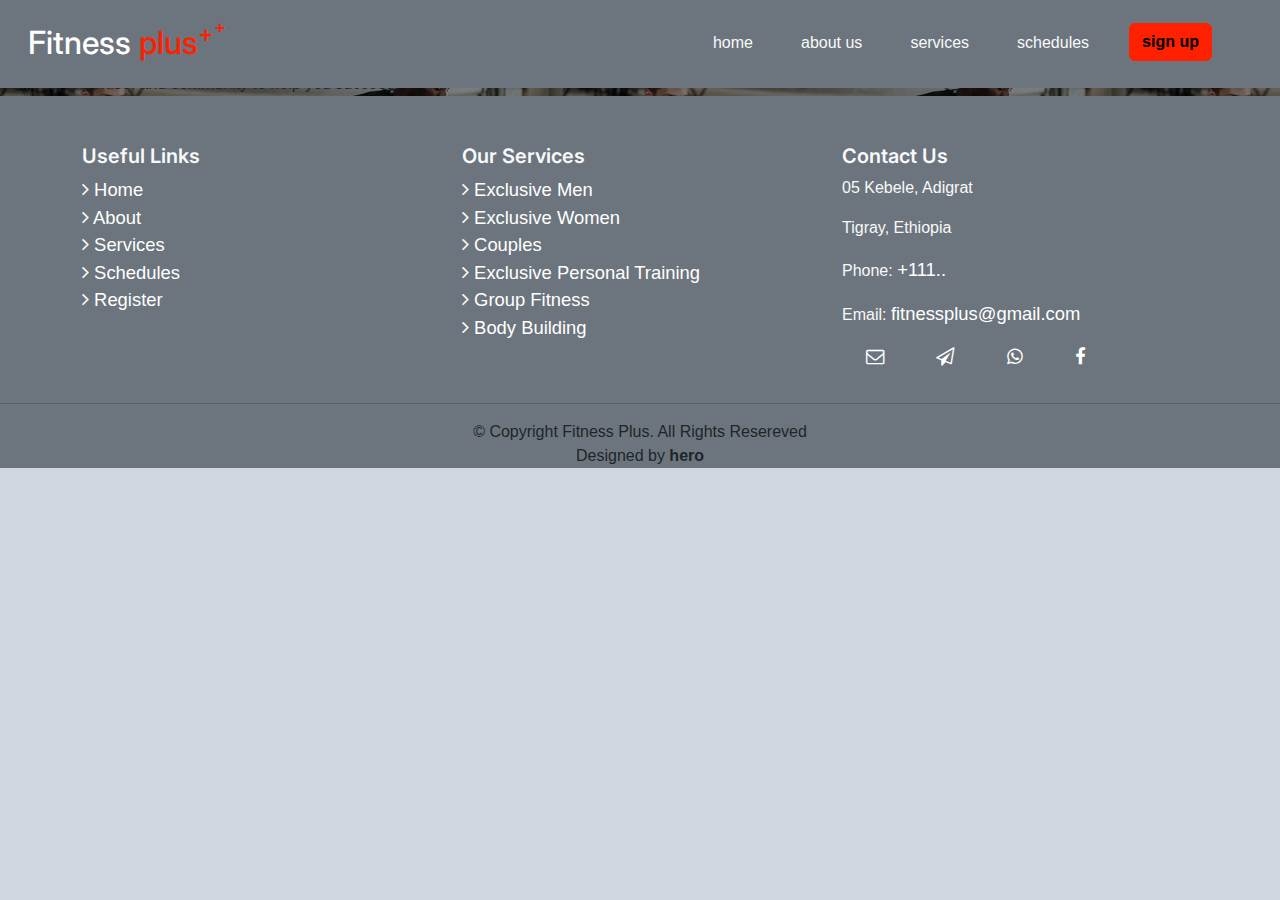
==== src/about.html @ 2de108ab "Update about.html" ====
<!DOCTYPE html>
<html>

<head>
    <meta charset="UTF-8">
    <meta name="viewport" content="width=device-width, intial-scale=1.0">
    <meta name="keyword" content="Fitness+ , Mekelle">
    <meta name="description" content="Fitness plus official website">
    <meta property="og:title" content="Fitness Plus" />
    <meta property="og:description" content="Fitness plus official website" />
    <meta property="og:image" content="images/meta-image.jpg" />
    <link rel="icon" type="image/png" href="images/icon.png">
    <link href="https://cdn.jsdelivr.net/npm/bootstrap@5.3.3/dist/css/bootstrap.min.css" rel="stylesheet"
        integrity="sha384-QWTKZyjpPEjISv5WaRU9OFeRpok6YctnYmDr5pNlyT2bRjXh0JMhjY6hW+ALEwIH" crossorigin="anonymous">
    <link rel="preconnect" href="https://fonts.googleapis.com">
    <link rel="preconnect" href="https://fonts.gstatic.com" crossorigin>
    <link
        href="https://fonts.googleapis.com/css2?family=Roboto:ital,wght@0,100;0,300;0,400;0,500;0,700;0,900;1,100;1,300;1,400;1,500;1,700;1,900&display=swap"
        rel="stylesheet">
    <link
        href="https://fonts.googleapis.com/css2?family=Poppins:ital,wght@0,100;0,200;0,300;0,400;0,500;0,600;0,700;0,800;0,900;1,100;1,200;1,300;1,400;1,500;1,600;1,700;1,800;1,900&family=Roboto:ital,wght@0,100;0,300;0,400;0,500;0,700;0,900;1,100;1,300;1,400;1,500;1,700;1,900&display=swap"
        rel="stylesheet">
    <link
        href="https://fonts.googleapis.com/css2?family=Inter:wght@100..900&family=Poppins:ital,wght@0,100;0,200;0,300;0,400;0,500;0,600;0,700;0,800;0,900;1,100;1,200;1,300;1,400;1,500;1,600;1,700;1,800;1,900&family=Roboto:ital,wght@0,100;0,300;0,400;0,500;0,700;0,900;1,100;1,300;1,400;1,500;1,700;1,900&display=swap"
        ssss rel="stylesheet">
    <link rel="stylesheet" href="https://cdnjs.cloudflare.com/ajax/libs/font-awesome/4.7.0/css/font-awesome.min.css">

    <link rel="stylesheet" href="css/index-style.css">
    <title>Fitness Plus/about page</title>
</head>

<body>
    <nav class="navbar  fixed-top navbar-expand-md bg-secondary align-items-center py-3">
        <div class="container-fluid">
            <h1 class="fitness px-3">
                <a class="navbar-brand fs-2 " href="">Fitness <span>plus<sup>+<sup>+</sup></sup></span></a>
            </h1>
            <button class="navbar-toggler" type="button" data-bs-toggle="collapse" data-bs-target="#navbarNav"
                aria-controls="navbarNav" aria-expanded="false" aria-label="Toggle navigation">
                <span class="navbar-toggler-icon"></span>
            </button>
            <div class="collapse navbar-collapse justify-content-end" id="navbarNav">
                <ul class="navbar-nav nav-underline  px-5">
                    <li class="nav-item px-2">
                        <a class="nav-link text-light " href="home.html">home</a>
                    </li>
                    <li class="nav-item px-2">
                        <a class="nav-link text-light" href="about.html">about us</a>
                    </li>
                    <li class="nav-item px-2">
                        <a class="nav-link text-light" href="services.html">services</a>
                    </li>
                    <li class="nav-item px-2">
                        <a class="nav-link text-light" href="schedules.html">schedules</a>
                    </li>
                    <li class="nav-item px-2">
                        <a class="btn btn-bd-primary fs-6" href="registration.html">sign up</a>
                    </li>
                </ul>
            </div>
        </div>

    </nav>
    <section id="background-about">
        <div id="about">
            <div id="head">ABOUT <span>US</span></div>
            <div id="head-discription">
                At <span>Fitness Plus,</span> we believe in empowering individuals to reach their fitness goals and
                unlock
                their full potential. Established with a passion for fitness and a commitment to excellence,
                our gym offers a welcoming and supportive environment for all fitness levels.
                Whether you're a seasoned athlete or just starting your fitness journey,
                we have the facilities, expertise, and community to help you succeed.
            </div>
        </div>
    </section>
     <footer class="footer bg-secondary">
        <div class="container text-light ">
            <div class="row">
                <div class="col-md-4">
                    <div class="foot mt-5">
                        <h5 class="fw-semibold">Useful Links</h5>
                        <ul class="list-unstyled">
                            <li><i class="fa fa-angle-right fs-5"></i><a href="home.html" class="footer-link"> Home</a>
                            </li>
                            <li><i class="fa fa-angle-right fs-5"></i><a href="about.html" class="footer-link">
                                    About</a></li>
                            <li><i class="fa fa-angle-right fs-5"></i><a href="services.html" class="footer-link">
                                    Services</a></li>
                            <li><i class="fa fa-angle-right fs-5"></i><a href="schedules.html" class="footer-link">
                                    Schedules</a></li>
                            <li><i class="fa fa-angle-right fs-5"></i><a href="registration.html" class="footer-link">
                                    Register</a></li>
                        </ul>
                    </div>
                </div>
                <div class="col-md-4">
                    <div class="foot mt-5">
                        <h5 class="fw-semibold">Our Services</h5>
                        <ul class="list-unstyled">
                            <li><i class="fa fa-angle-right fs-5"></i><a href="#" class="footer-link"> Exclusive Men</a>
                            </li>
                            <li><i class="fa fa-angle-right fs-5"></i><a href="#" class="footer-link"> Exclusive Women
                                </a></li>
                            <li><i class="fa fa-angle-right fs-5"></i><a href="#" class="footer-link"> Couples</a></li>
                            <li><i class="fa fa-angle-right fs-5"></i><a href="#" class="footer-link"> Exclusive
                                    Personal Training</a></li>
                            <li><i class="fa fa-angle-right fs-5"></i><a href="#" class="footer-link"> Group Fitness</a>
                            </li>
                            <li><i class="fa fa-angle-right fs-5"></i><a href="#" class="footer-link"> Body Building</a>
                            </li>

                        </ul>
                    </div>
                </div>
                <div class="col-md-4">
                    <div class="foot mt-5">
                        <h5 class="fw-semibold">Contact Us</h5>
                        <p>05 Kebele, Adigrat</p>
                        <p>Tigray, Ethiopia</p>
                        <p>Phone: <a href="#" class="footer-link">+111..</a></p>
                        <p>Email: <a href="mailto:fitnessplus@gmail.com" class="footer-link">fitnessplus@gmail.com</a>
                        </p>
                        <p>
                            <a href="mailto:fitnessplus@gmail.com" class="footer-link mx-4"><i
                                    class="fa fa-envelope-o"></i></a>
                            <a href="#" class="footer-link mx-4"><i class="fa fa-paper-plane-o"></i></a>
                            <a href="#" class="footer-link mx-4"><i class="fa fa-whatsapp"></i></a>
                            <a href="#" class="footer-link mx-4"><i class="fa fa-facebook-f"></i></a>
                        </p>
                    </div>
                </div>
            </div>
        </div>
        <hr>
        <div class="container-fluid">
            <div class="row">
                <div class="col-md-12 text-center">
                    <div id="copyright">&copy; Copyright Fitness Plus. All Rights Resereved
                    </div>
                    <div id="designer">Designed by <a href="mailto:heroxx09@gmail.com"
                            class="text-decoration-none text-dark fw-semibold">hero</a></div>
                </div>
            </div>
        </div>
    </footer>


    <script src="https://cdn.jsdelivr.net/npm/bootstrap@5.3.3/dist/js/bootstrap.bundle.min.js"
        integrity="sha384-YvpcrYf0tY3lHB60NNkmXc5s9fDVZLESaAA55NDzOxhy9GkcIdslK1eN7N6jIeHz" crossorigin="anonymous">

        </script>
</body>

</html>
---- src/css/index-style.css ----
:root {
    --bs-primary: #d1d7e0;
    --bs-secondary: #bac3d1;
    --bs-third: #a6aeba;
    --span-color: #ff2000;
    --font-color: #fff;
    --fourth-color: #999;
    --bs-font-sans-serif: "poppin", sans-serif;
}

body {
    background-color: var(--bs-primary);
}

h1,
h2,
h3,
h4,
h5,
h6,
.font-primary {
    font-family: "inter", sans-serif;
}

#background-1 {
    background-image: linear-gradient(rgba(0, 0, 0, 0.5), rgba(0, 0, 0, 0.5)), url("../images/background-1.jpg");
}

#background-2 {
    background-image: linear-gradient(rgba(0, 0, 0, 0.5), rgba(0, 0, 0, 0.5)), url("../images/background-2.jpg");
    background-color: rgba(0, 0, 0, 0.5);

}

#background-about {
    background-image: linear-gradient(rgba(0, 0, 0, 0.5), rgba(0, 0, 0, 0.5)), url("../images/about.jpg");
    background-color: rgba(0, 0, 0, 0.5);
}

.bg-image {
    background-blend-mode: darken;
    background-position: center;
    background-attachment: scroll;
    background-size: cover;
    background-repeat: no-repeat;
    min-height: 100vh;
}

.fitness a {
    color: var(--font-color);
}

.fitness a span {
    color: var(--span-color);
}

.btn-bd-primary {
    --bs-btn-font-weight: 600;
    --bs-btn-color: var(--bs-black);
    --bs-btn-bg: var(--span-color);
    --bs-btn-border-color: var(--span-color);
    --bs-btn-hover-color: var(--bs-orange);
    --bs-btn-hover-bg: #{shade-color($bd-orange, 10%)};
    --bs-btn-hover-border-color: #{shade-color($bd-orange, 10%)};
    --bs-btn-focus-shadow-rgb: var(--span-color);
    --bs-btn-active-color: var(--bs-btn-hover-color);
    --bs-btn-active-bg: #{shade-color($bd-orange, 20%)};
    --bs-btn-active-border-color: #{shade-color($bd-orange, 20%)};
}

#hero {
    padding: 20% 0;
}

.gray span {
    color: var(--fourth-color);
}

.card {
    background-color: var(--bs-secondary);
}

.img-section {
    height: 400px;
    width: 310;
}

.section:hover {
    border: 2px solid var(--span-color);
    box-shadow: var(--bs-orange);
    cursor: pointer;
}

#believe {
    padding: 15% 0;
}

#believe span {
    color: var(--span-color);
}

.footer-link {
    color: var(--font-color);
    text-decoration: none;
    font-size: 1.15rem;
}

.footer-link:hover {
    color: var(--span-color);
}
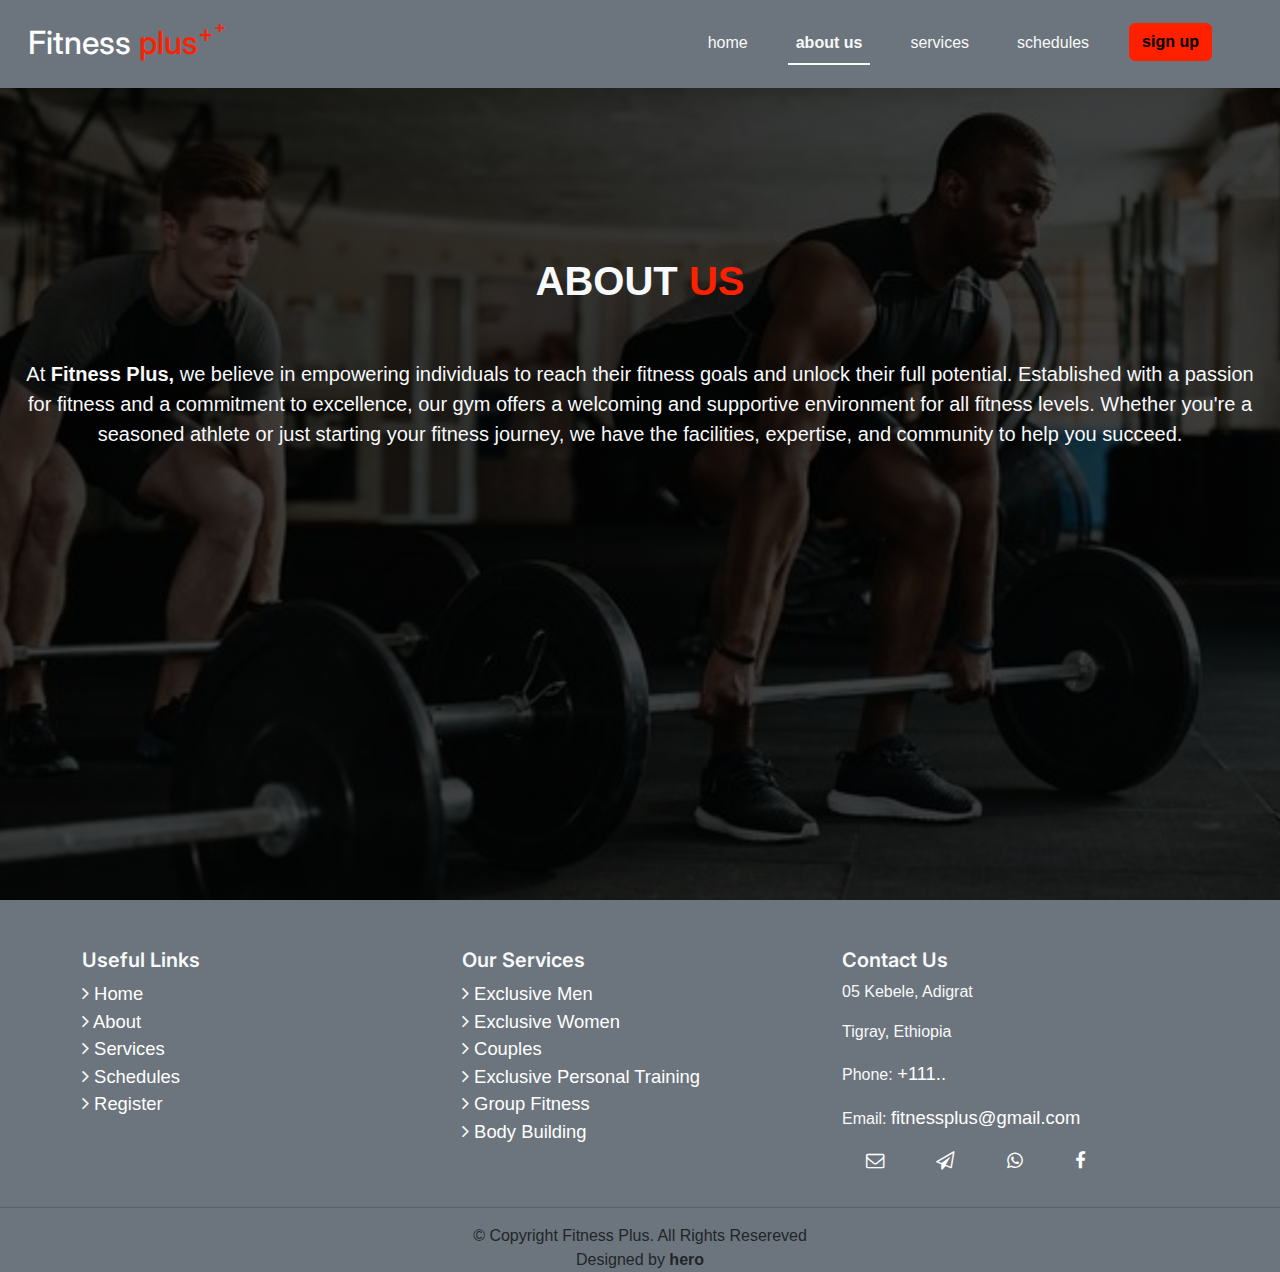
==== commit 3b8dcd30: "changing the links" ====
--- a/src/about.html
+++ b/src/about.html
@@ -33,7 +33,7 @@
     <nav class="navbar  fixed-top navbar-expand-md bg-secondary align-items-center py-3">
         <div class="container-fluid">
             <h1 class="fitness px-3">
-                <a class="navbar-brand fs-2 " href="">Fitness <span>plus<sup>+<sup>+</sup></sup></span></a>
+                <a class="navbar-brand fs-2 " href="index.html">Fitness <span>plus<sup>+<sup>+</sup></sup></span></a>
             </h1>
             <button class="navbar-toggler" type="button" data-bs-toggle="collapse" data-bs-target="#navbarNav"
                 aria-controls="navbarNav" aria-expanded="false" aria-label="Toggle navigation">
@@ -42,10 +42,10 @@
             <div class="collapse navbar-collapse justify-content-end" id="navbarNav">
                 <ul class="navbar-nav nav-underline  px-5">
                     <li class="nav-item px-2">
-                        <a class="nav-link text-light " href="home.html">home</a>
+                        <a class="nav-link text-light" href="home.html">home</a>
                     </li>
                     <li class="nav-item px-2">
-                        <a class="nav-link text-light" href="about.html">about us</a>
+                        <a class="nav-link active text-light" href="about.html">about us</a>
                     </li>
                     <li class="nav-item px-2">
                         <a class="nav-link text-light" href="services.html">services</a>
@@ -61,13 +61,12 @@
         </div>
 
     </nav>
-    <section id="background-about">
-        <div id="about">
-            <div id="head">ABOUT <span>US</span></div>
-            <div id="head-discription">
-                At <span>Fitness Plus,</span> we believe in empowering individuals to reach their fitness goals and
-                unlock
-                their full potential. Established with a passion for fitness and a commitment to excellence,
+    <section id="about-background" class="bg-image container-fluid">
+        <div class="text-center text-light">
+            <div class="fs-1 fw-bolder mb-5 about-head "> ABOUT <span >US</span></div>
+            <div class="fs-5 lh-base">
+                At<span class="fw-semibold"> Fitness Plus,</span> we believe in empowering individuals to reach their fitness goals and
+                unlock their full potential. Established with a passion for fitness and a commitment to excellence,
                 our gym offers a welcoming and supportive environment for all fitness levels.
                 Whether you're a seasoned athlete or just starting your fitness journey,
                 we have the facilities, expertise, and community to help you succeed.
--- a/src/css/index-style.css
+++ b/src/css/index-style.css
@@ -32,7 +32,7 @@
 
 }
 
-#background-about {
+#about-background {
     background-image: linear-gradient(rgba(0, 0, 0, 0.5), rgba(0, 0, 0, 0.5)), url("../images/about.jpg");
     background-color: rgba(0, 0, 0, 0.5);
 }
@@ -95,7 +95,7 @@
     padding: 15% 0;
 }
 
-#believe span {
+#believe>span, .about-head>span {
     color: var(--span-color);
 }
 
@@ -108,3 +108,7 @@
 .footer-link:hover {
     color: var(--span-color);
 }
+
+.about-head{
+    padding-top: 20%;
+}
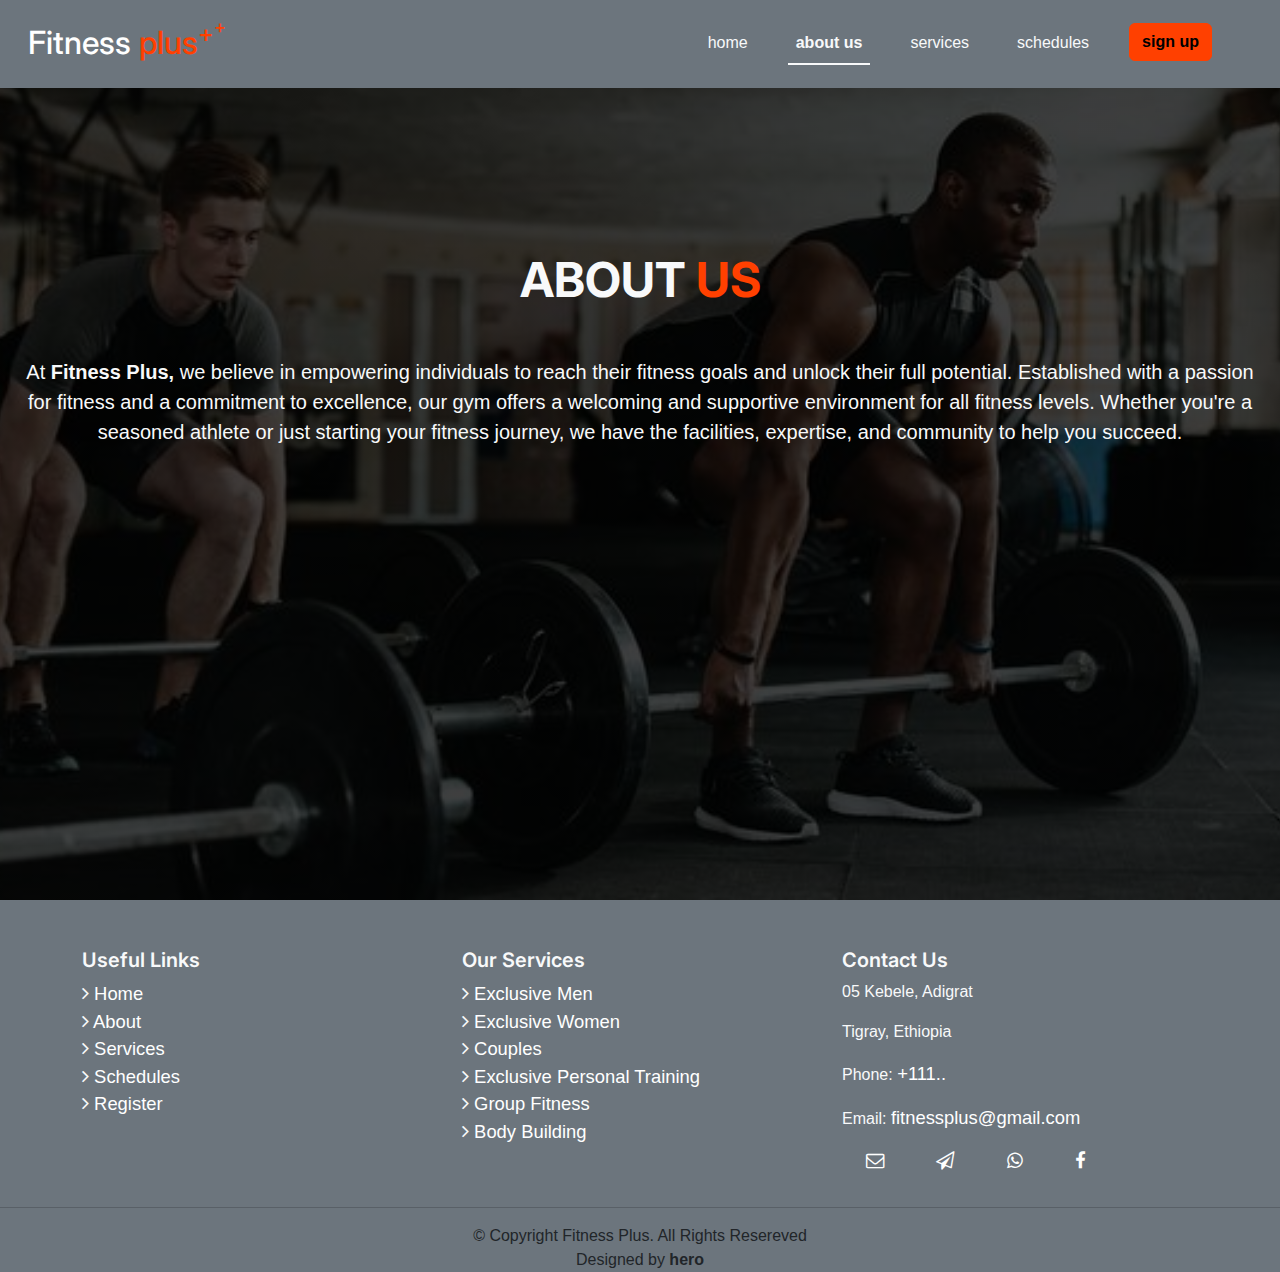
==== commit 9f3d6a8e: "changing schedule section" ====
--- a/src/about.html
+++ b/src/about.html
@@ -63,7 +63,7 @@
     </nav>
     <section id="about-background" class="bg-image container-fluid">
         <div class="text-center text-light">
-            <div class="fs-1 fw-bolder mb-5 about-head "> ABOUT <span >US</span></div>
+            <h1 class=" fw-bolder mb-5 about-head "> ABOUT <span >US</span></h1>
             <div class="fs-5 lh-base">
                 At<span class="fw-semibold"> Fitness Plus,</span> we believe in empowering individuals to reach their fitness goals and
                 unlock their full potential. Established with a passion for fitness and a commitment to excellence,
--- a/src/css/index-style.css
+++ b/src/css/index-style.css
@@ -2,7 +2,7 @@
     --bs-primary: #d1d7e0;
     --bs-secondary: #bac3d1;
     --bs-third: #a6aeba;
-    --span-color: #ff2000;
+    --span-color: #ff4000;
     --font-color: #fff;
     --fourth-color: #999;
     --bs-font-sans-serif: "poppin", sans-serif;
@@ -82,7 +82,7 @@
 
 .img-section {
     height: 400px;
-    width: 310;
+    width: 310px;
 }
 
 .section:hover {
@@ -95,7 +95,12 @@
     padding: 15% 0;
 }
 
-#believe>span, .about-head>span {
+#believe>span,
+.about-head>span,
+.home-head>span,
+.service-head>span,
+.schedule-head>span,
+.register-head>span {
     color: var(--span-color);
 }
 
@@ -109,6 +114,47 @@
     color: var(--span-color);
 }
 
-.about-head{
+.about-head {
     padding-top: 20%;
+    font-size: 3rem;
 }
+
+.home-head {
+    margin: 10% auto;
+    font-size: 5rem;
+}
+
+.gym-product {
+    height: 350px;
+    width: 150%;
+}
+
+.service-head,
+.schedule-head {
+    margin: 15% auto 5%;
+    font-size: 3rem;
+}
+
+.service-img {
+    width: 10%;
+    height: 10%;
+    margin-right: 5%;
+}
+
+.service-link {
+    color: var(--span-color);
+    text-decoration: none;
+}
+.register-head{
+    font-size: 2.5rem;
+    margin: 15% auto 2%;
+}
+.form{
+    width: 50%;
+}
+.form-control{
+    width: fit-content;
+}
+.input-group{
+    display: block;
+}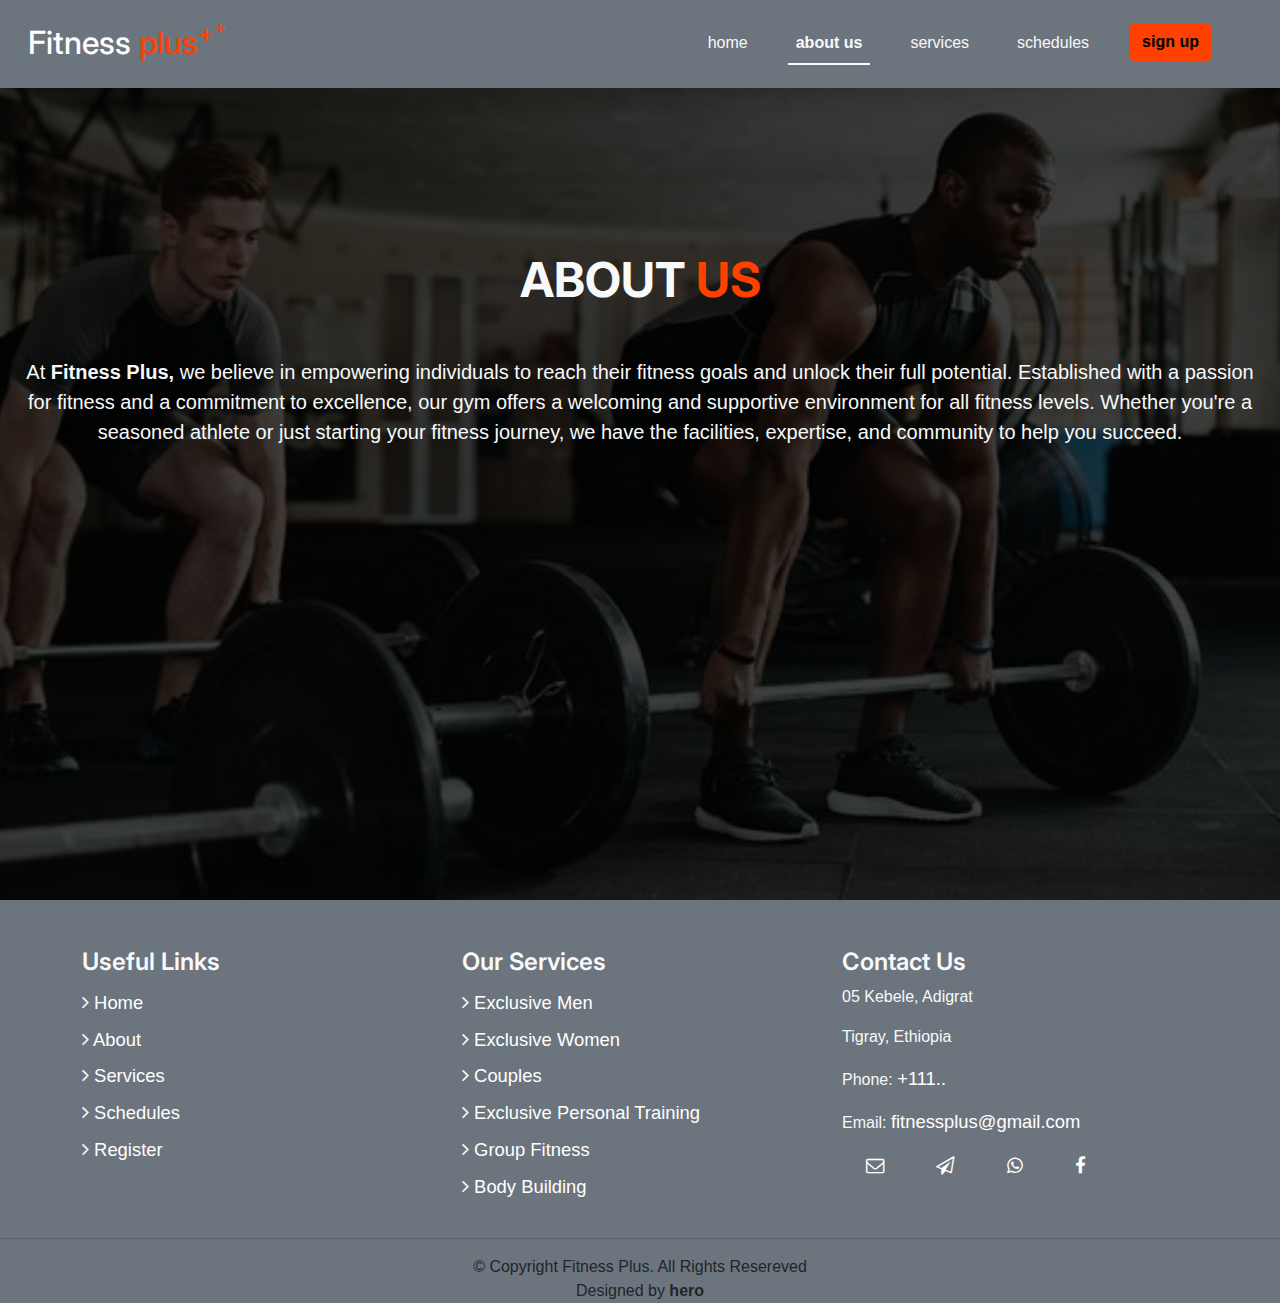
==== commit ab6e3063: "updated file" ====
--- a/src/about.html
+++ b/src/about.html
@@ -73,13 +73,13 @@
             </div>
         </div>
     </section>
-     <footer class="footer bg-secondary">
-        <div class="container text-light ">
+    <footer class="footer bg-secondary">
+        <div class="container text-light">
             <div class="row">
                 <div class="col-md-4">
                     <div class="foot mt-5">
-                        <h5 class="fw-semibold">Useful Links</h5>
-                        <ul class="list-unstyled">
+                        <h4 class="fw-semibold ">Useful Links</h4>
+                        <ul class="list-unstyled lh-lg">
                             <li><i class="fa fa-angle-right fs-5"></i><a href="home.html" class="footer-link"> Home</a>
                             </li>
                             <li><i class="fa fa-angle-right fs-5"></i><a href="about.html" class="footer-link">
@@ -95,8 +95,8 @@
                 </div>
                 <div class="col-md-4">
                     <div class="foot mt-5">
-                        <h5 class="fw-semibold">Our Services</h5>
-                        <ul class="list-unstyled">
+                        <h4 class="fw-semibold">Our Services</h4>
+                        <ul class="list-unstyled lh-lg">
                             <li><i class="fa fa-angle-right fs-5"></i><a href="#" class="footer-link"> Exclusive Men</a>
                             </li>
                             <li><i class="fa fa-angle-right fs-5"></i><a href="#" class="footer-link"> Exclusive Women
@@ -114,7 +114,7 @@
                 </div>
                 <div class="col-md-4">
                     <div class="foot mt-5">
-                        <h5 class="fw-semibold">Contact Us</h5>
+                        <h4 class="fw-semibold ">Contact Us</h4>
                         <p>05 Kebele, Adigrat</p>
                         <p>Tigray, Ethiopia</p>
                         <p>Phone: <a href="#" class="footer-link">+111..</a></p>
@@ -151,4 +151,4 @@
         </script>
 </body>
 
-</html>
+</html>--- a/src/css/index-style.css
+++ b/src/css/index-style.css
@@ -145,16 +145,21 @@
     color: var(--span-color);
     text-decoration: none;
 }
-.register-head{
-    font-size: 2.5rem;
-    margin: 15% auto 2%;
+
+.register-head span {
+    color: var(--span-color);
 }
-.form{
+
+form {
+    box-shadow: 0 0 10px var(--span-color);
     width: 50%;
+    height: auto;
+    margin: 5% 25%;
+    border-radius: 2%;
 }
-.form-control{
-    width: fit-content;
-}
-.input-group{
-    display: block;
+
+input,
+textarea {
+    width: 100%;
+    border: 1px solid var(--fourth-color);
 }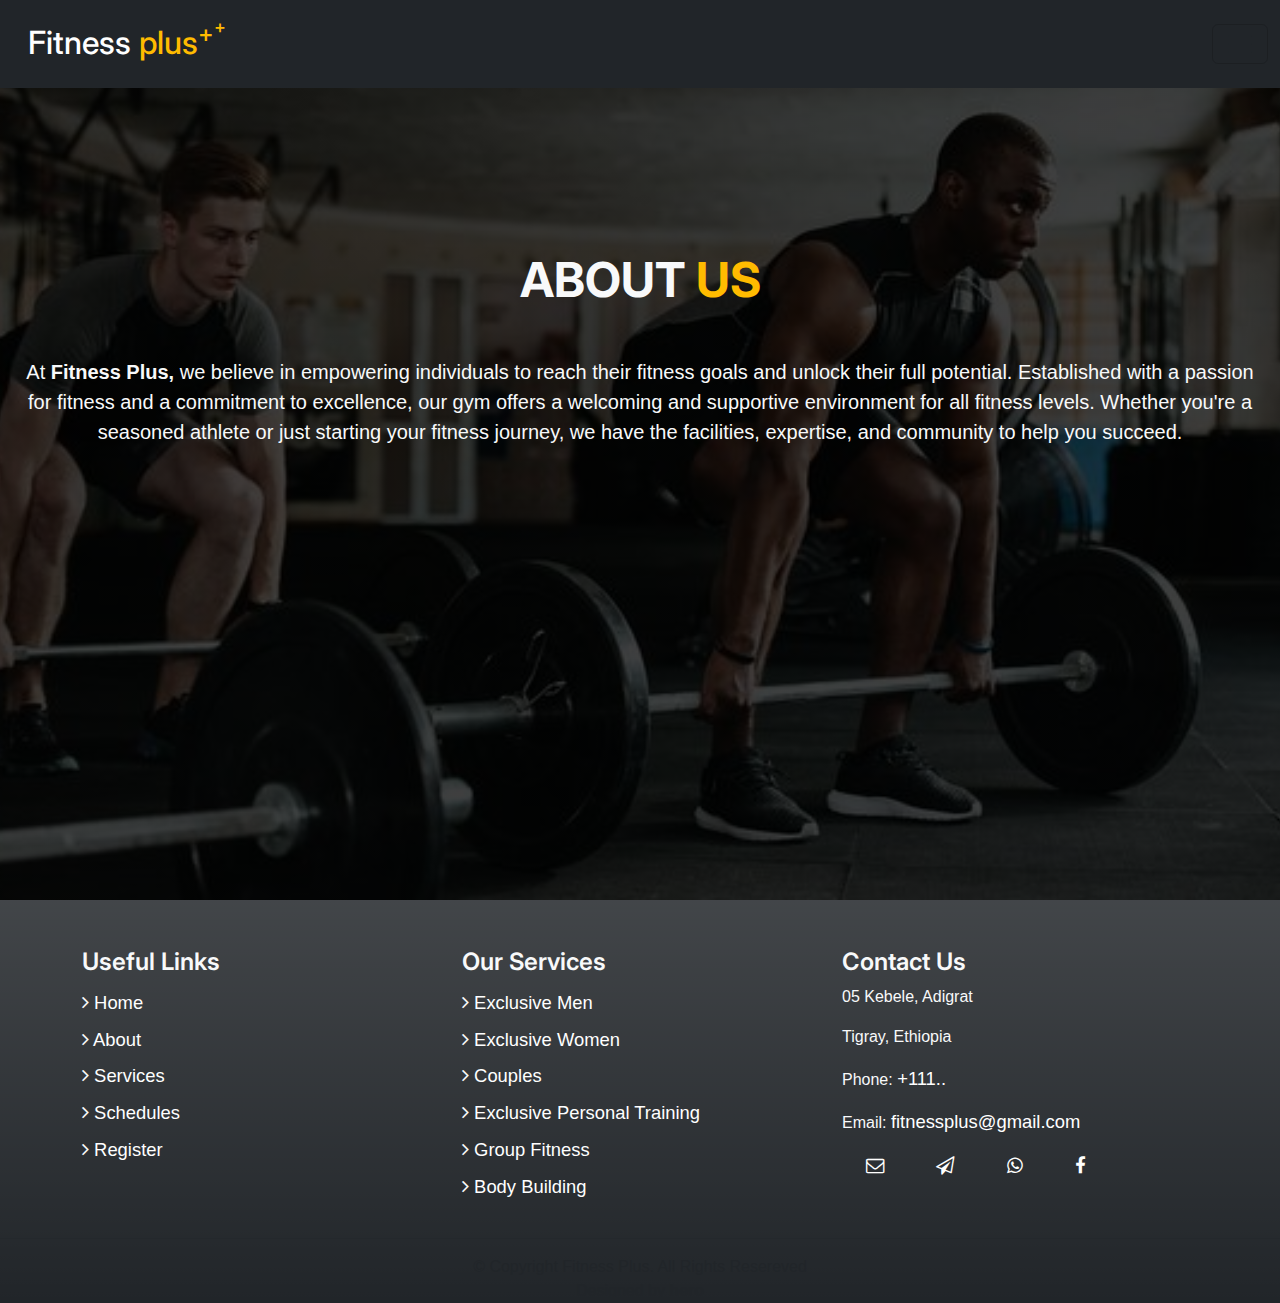
==== commit 5faaa024: "Update about.html" ====
--- a/src/about.html
+++ b/src/about.html
@@ -30,7 +30,7 @@
 </head>
 
 <body>
-    <nav class="navbar  fixed-top navbar-expand-md bg-secondary align-items-center py-3">
+    <nav class="navbar  fixed-top navbar-expand-mdbg-gradient bg-dark align-items-center py-3">
         <div class="container-fluid">
             <h1 class="fitness px-3">
                 <a class="navbar-brand fs-2 " href="index.html">Fitness <span>plus<sup>+<sup>+</sup></sup></span></a>
@@ -73,7 +73,7 @@
             </div>
         </div>
     </section>
-    <footer class="footer bg-secondary">
+    <footer class="footer bg-gradient bg-dark">
         <div class="container text-light">
             <div class="row">
                 <div class="col-md-4">
@@ -151,4 +151,4 @@
         </script>
 </body>
 
-</html>+</html>
--- a/src/css/index-style.css
+++ b/src/css/index-style.css
@@ -1,8 +1,8 @@
 :root {
-    --bs-primary: #d1d7e0;
+    --bs-primary: #1a1624;
     --bs-secondary: #bac3d1;
     --bs-third: #a6aeba;
-    --span-color: #ff4000;
+    --span-color: #ffbb00;
     --font-color: #fff;
     --fourth-color: #999;
     --bs-font-sans-serif: "poppin", sans-serif;
@@ -162,4 +162,4 @@
 textarea {
     width: 100%;
     border: 1px solid var(--fourth-color);
-}+}
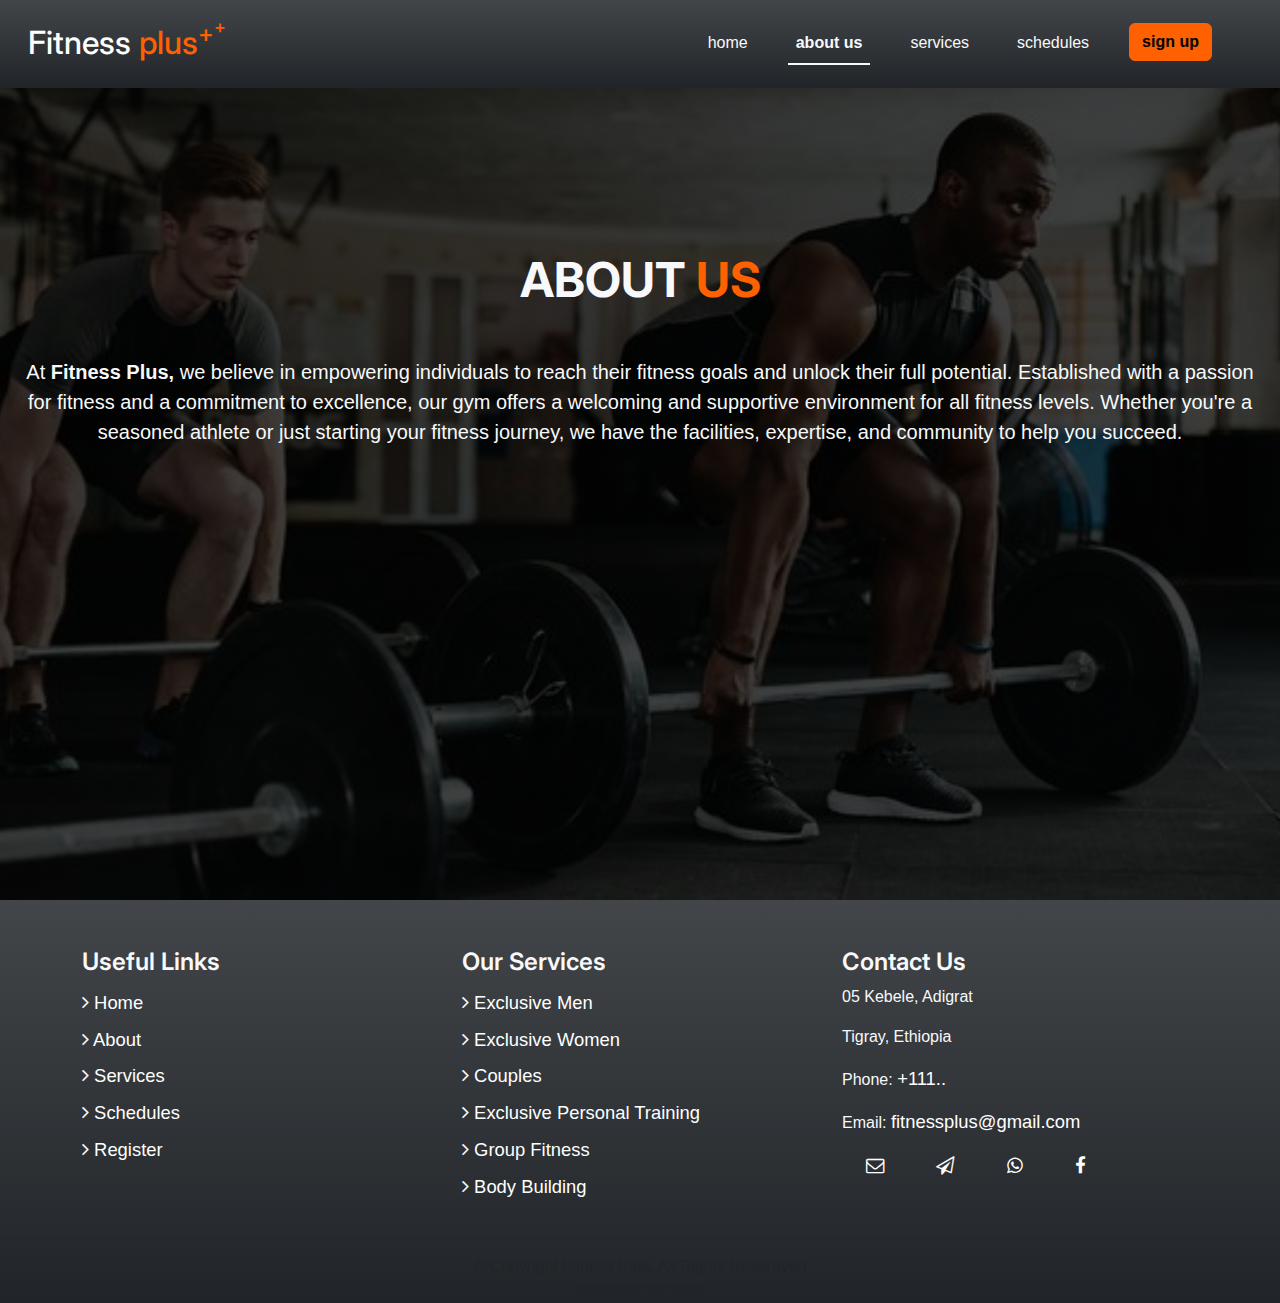
==== commit 8d6a1c98: "Update about.html" ====
--- a/src/about.html
+++ b/src/about.html
@@ -30,7 +30,7 @@
 </head>
 
 <body>
-    <nav class="navbar  fixed-top navbar-expand-mdbg-gradient bg-dark align-items-center py-3">
+    <nav class="navbar  fixed-top navbar-expand-md bg-gradient bg-dark align-items-center py-3">
         <div class="container-fluid">
             <h1 class="fitness px-3">
                 <a class="navbar-brand fs-2 " href="index.html">Fitness <span>plus<sup>+<sup>+</sup></sup></span></a>
--- a/src/css/index-style.css
+++ b/src/css/index-style.css
@@ -2,7 +2,7 @@
     --bs-primary: #1a1624;
     --bs-secondary: #bac3d1;
     --bs-third: #a6aeba;
-    --span-color: #ffbb00;
+    --span-color: #ff6000;
     --font-color: #fff;
     --fourth-color: #999;
     --bs-font-sans-serif: "poppin", sans-serif;
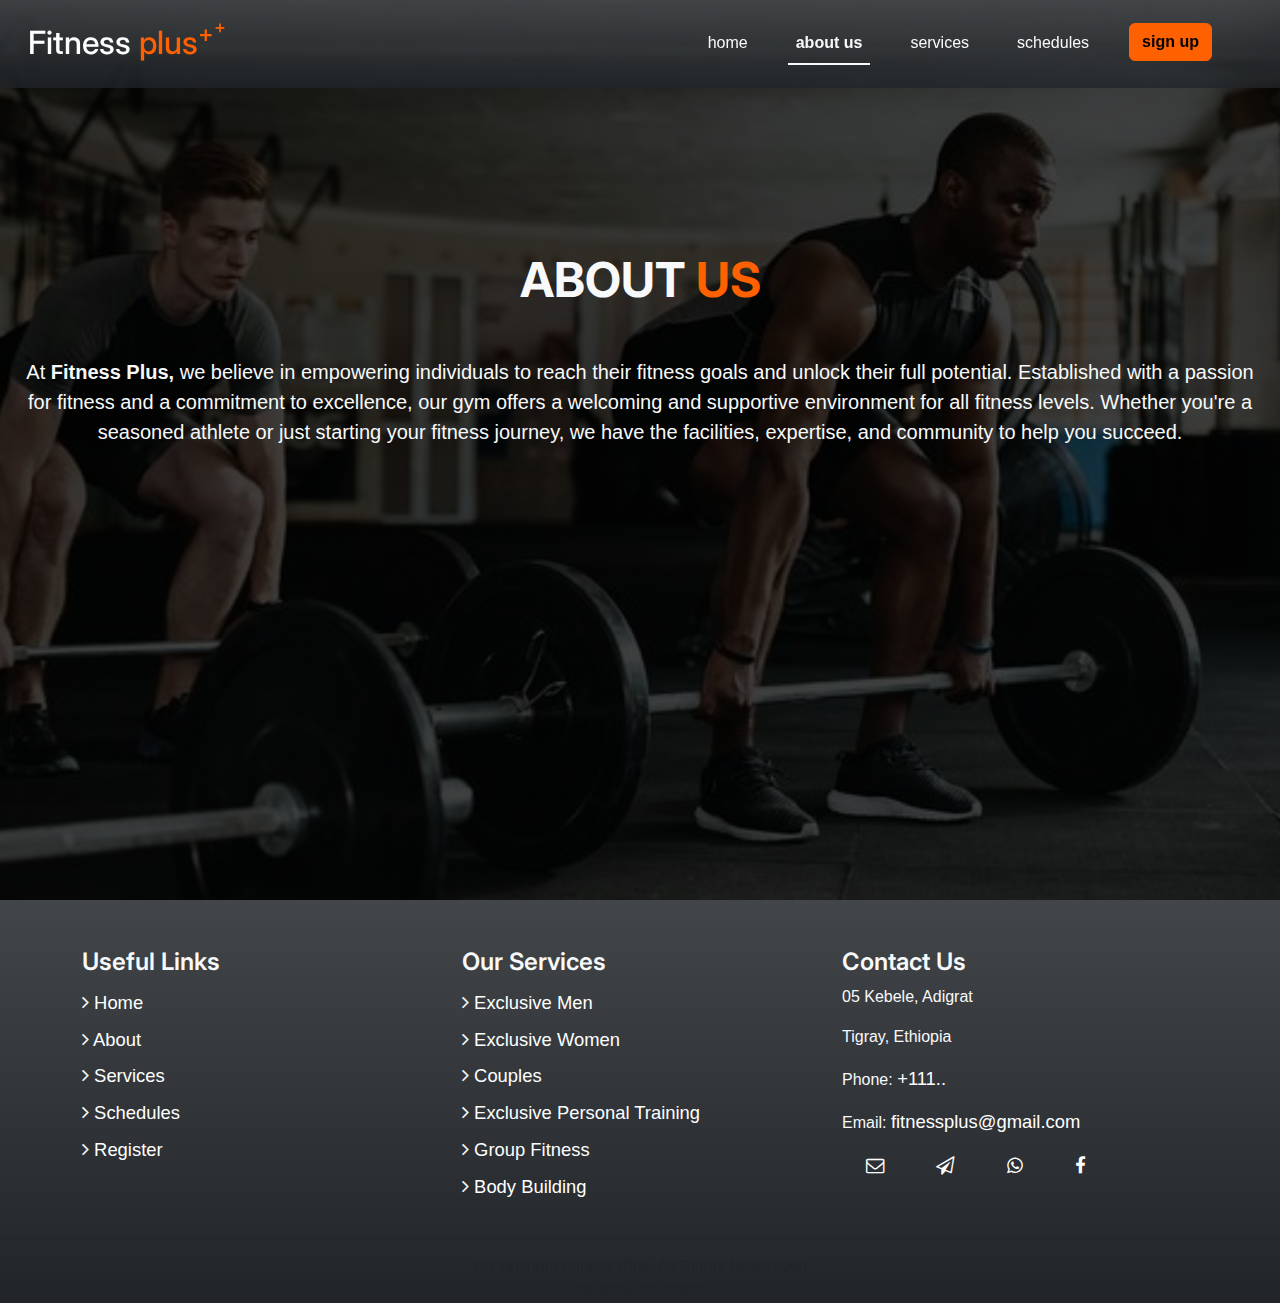
==== commit 1a623487: "Update about.html" ====
--- a/src/about.html
+++ b/src/about.html
@@ -30,7 +30,7 @@
 </head>
 
 <body>
-    <nav class="navbar  fixed-top navbar-expand-md bg-gradient bg-dark align-items-center py-3">
+    <nav class="navbar  fixed-top navbar-expand-md bg-gradient bg-dark bg-opacity-75 align-items-center py-3">
         <div class="container-fluid">
             <h1 class="fitness px-3">
                 <a class="navbar-brand fs-2 " href="index.html">Fitness <span>plus<sup>+<sup>+</sup></sup></span></a>
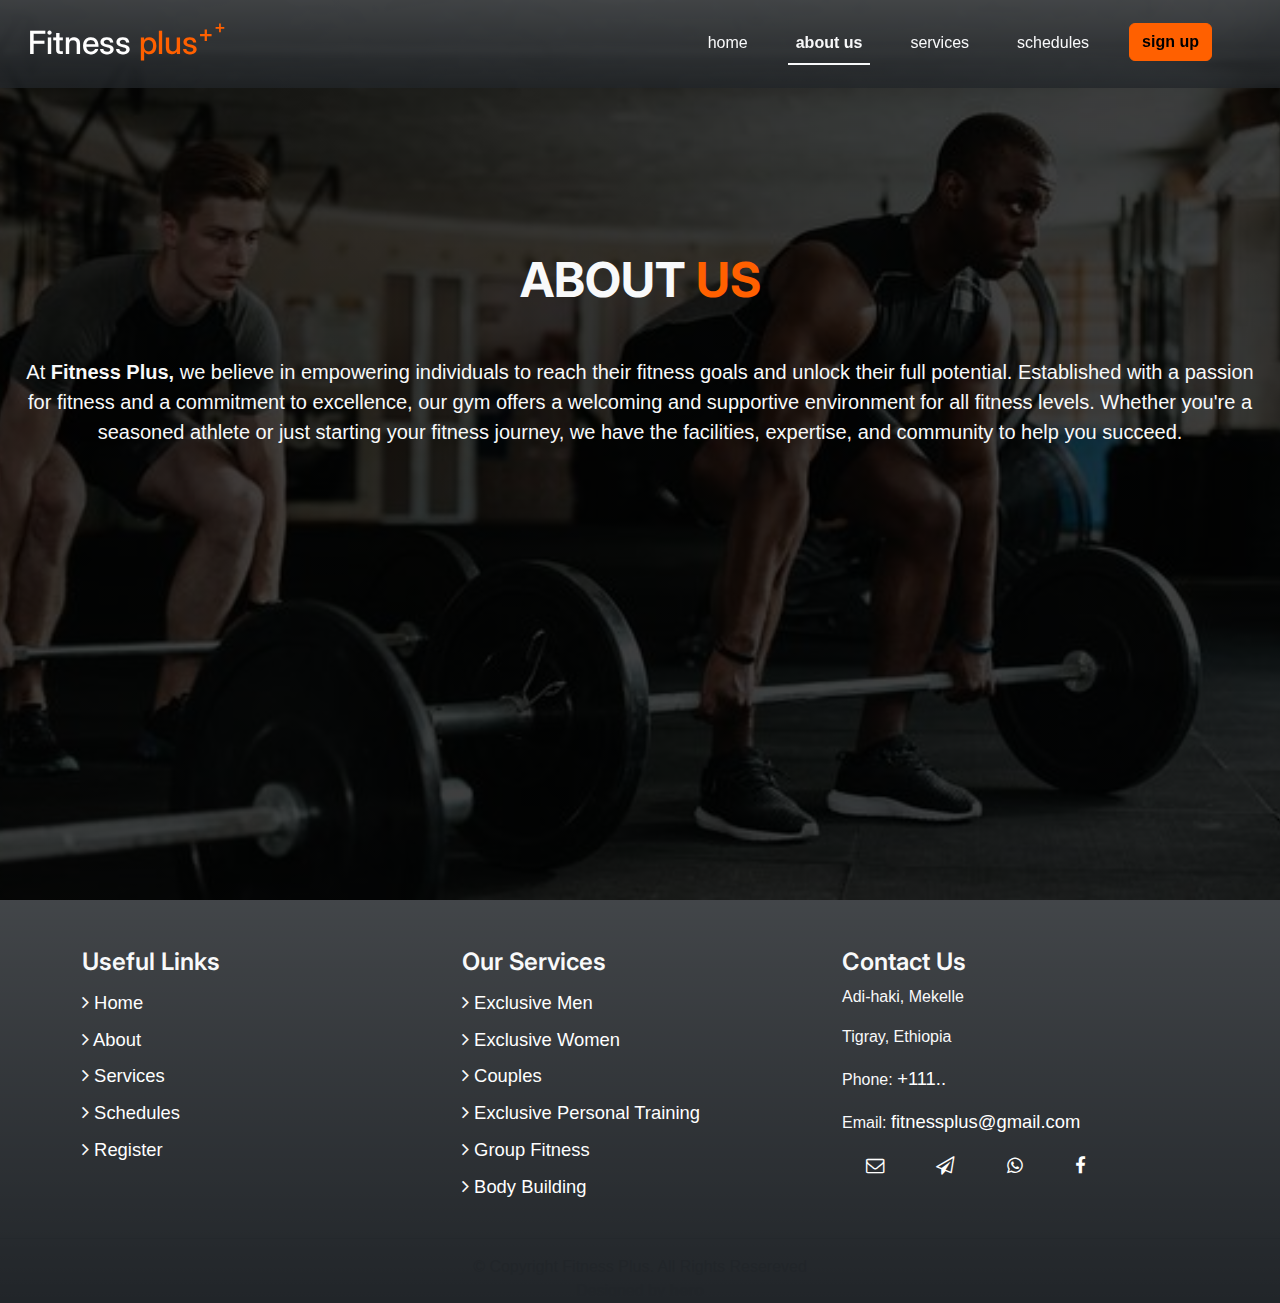
==== commit ac843038: "Update about.html" ====
--- a/src/about.html
+++ b/src/about.html
@@ -115,7 +115,7 @@
                 <div class="col-md-4">
                     <div class="foot mt-5">
                         <h4 class="fw-semibold ">Contact Us</h4>
-                        <p>05 Kebele, Adigrat</p>
+                        <p>Adi-haki, Mekelle</p>
                         <p>Tigray, Ethiopia</p>
                         <p>Phone: <a href="#" class="footer-link">+111..</a></p>
                         <p>Email: <a href="mailto:fitnessplus@gmail.com" class="footer-link">fitnessplus@gmail.com</a>
--- a/src/css/index-style.css
+++ b/src/css/index-style.css
@@ -1,6 +1,6 @@
 :root {
     --bs-primary: #1a1624;
-    --bs-secondary: #bac3d1;
+    --bs-secondary: rgb(92, 92, 92);
     --bs-third: #a6aeba;
     --span-color: #ff6000;
     --font-color: #fff;
